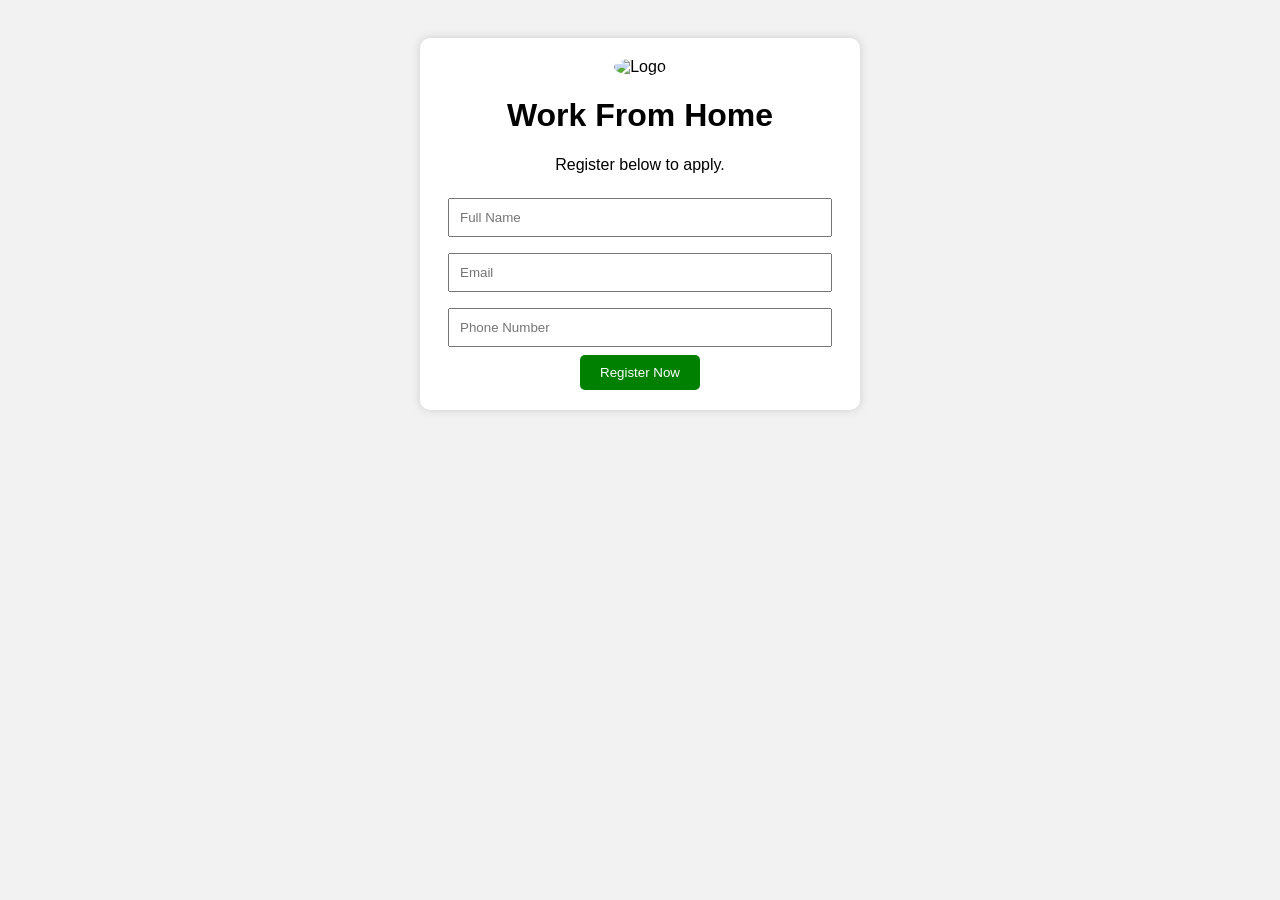
==== index.html @ 86c13df9 "Update index.html" ====
<!DOCTYPE html>
<html>
<head>
<title>Work From Home</title>
<style>
body{
font-family:Arial;
background:#f2f2f2;
text-align:center;
padding:30px;
}
.container{
background:white;
padding:20px;
border-radius:10px;
max-width:400px;
margin:auto;
box-shadow:0 0 10px #ccc;
}
.logo{
width:80px;
height:80px;
border-radius:50%;
}
input{
width:90%;
padding:10px;
margin:8px 0;
}
button{
background:green;
color:white;
padding:10px 20px;
border:none;
border-radius:5px;
cursor:pointer;
}
</style>
</head>
<body>

<div class="container">

<img class="logo" src="IMG_20260729_225350.jpg" alt="Logo">

<h1>Work From Home</h1>
<p>Register below to apply.</p>

<form>
<input type="text" placeholder="Full Name" required><br>
<input type="email" placeholder="Email" required><br>
<input type="tel" placeholder="Phone Number" required><br>
<button type="submit">Register Now</button>
</form>

</div>

</body>
</html>
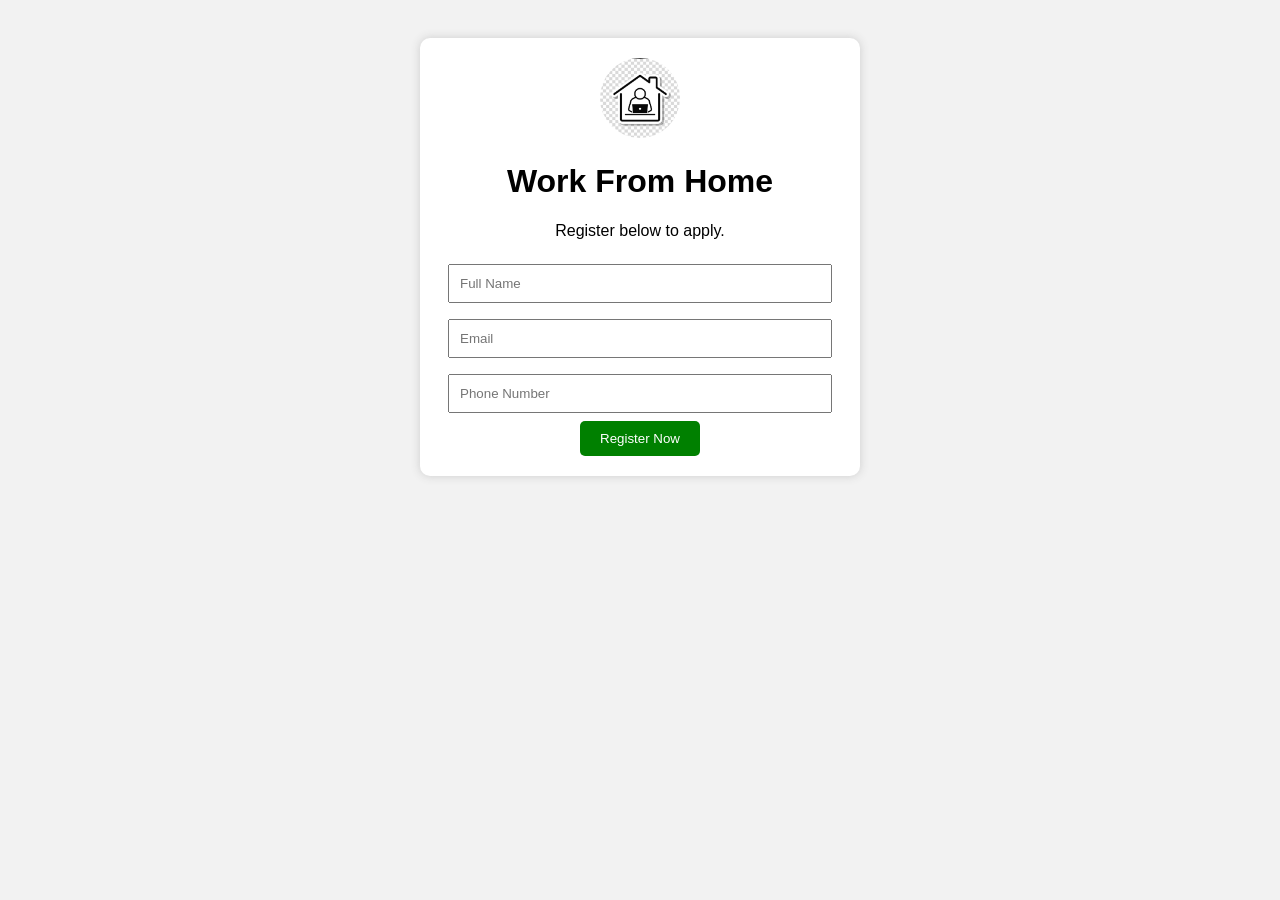
==== commit e5553251: "Update form to include action and name attributes" ====
--- a/index.html
+++ b/index.html
@@ -46,10 +46,10 @@
 <h1>Work From Home</h1>
 <p>Register below to apply.</p>
 
-<form>
-<input type="text" placeholder="Full Name" required><br>
-<input type="email" placeholder="Email" required><br>
-<input type="tel" placeholder="Phone Number" required><br>
+<form action="https://formspree.io/f/xkodevok" method="POST">
+<input type="text" name="name" placeholder="Full Name" required><br>
+<input type="email" name="email" placeholder="Email" required><br>
+<input type="tel" name="phone" placeholder="Phone Number" required><br>
 <button type="submit">Register Now</button>
 </form>
 
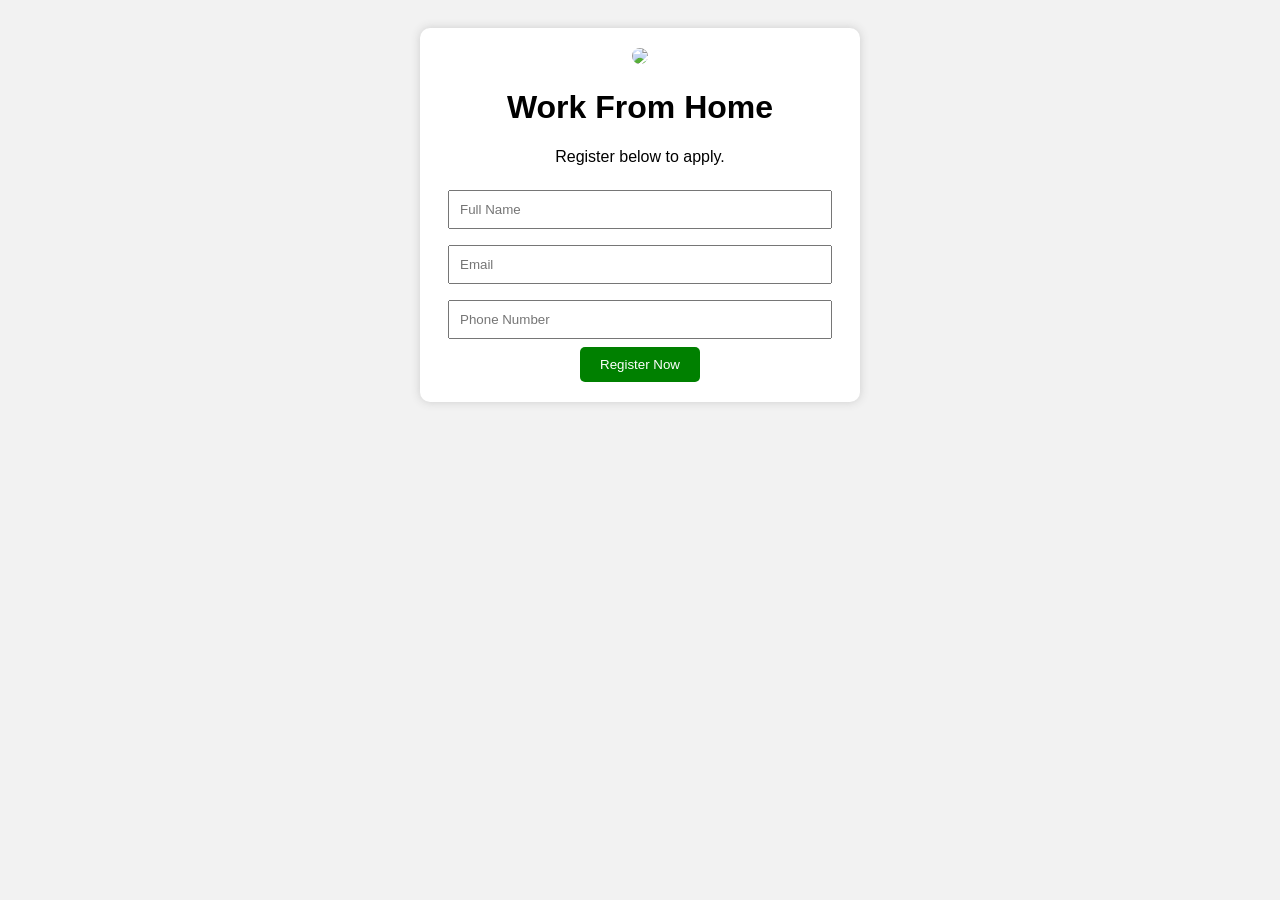
==== commit 98f42d82: "Modify form structure and input attributes Updated form action and input fields in index.html." ====
--- a/index.html
+++ b/index.html
@@ -7,19 +7,18 @@
 font-family:Arial;
 background:#f2f2f2;
 text-align:center;
-padding:30px;
+padding:20px;
 }
 .container{
 background:white;
+max-width:400px;
+margin:auto;
 padding:20px;
 border-radius:10px;
-max-width:400px;
-margin:auto;
 box-shadow:0 0 10px #ccc;
 }
-.logo{
+img{
 width:80px;
-height:80px;
 border-radius:50%;
 }
 input{
@@ -33,23 +32,21 @@
 padding:10px 20px;
 border:none;
 border-radius:5px;
-cursor:pointer;
 }
 </style>
 </head>
 <body>
 
 <div class="container">
-
-<img class="logo" src="IMG_20260729_225350.jpg" alt="Logo">
+<img src="IMG_20260729_220000.jpg">
 
 <h1>Work From Home</h1>
 <p>Register below to apply.</p>
 
-<form action="https://formspree.io/f/xkodevok" method="POST">
-<input type="text" name="name" placeholder="Full Name" required><br>
-<input type="email" name="email" placeholder="Email" required><br>
-<input type="tel" name="phone" placeholder="Phone Number" required><br>
+<form action="plans.html">
+<input type="text" placeholder="Full Name" required><br>
+<input type="email" placeholder="Email" required><br>
+<input type="tel" placeholder="Phone Number" required><br>
 <button type="submit">Register Now</button>
 </form>
 
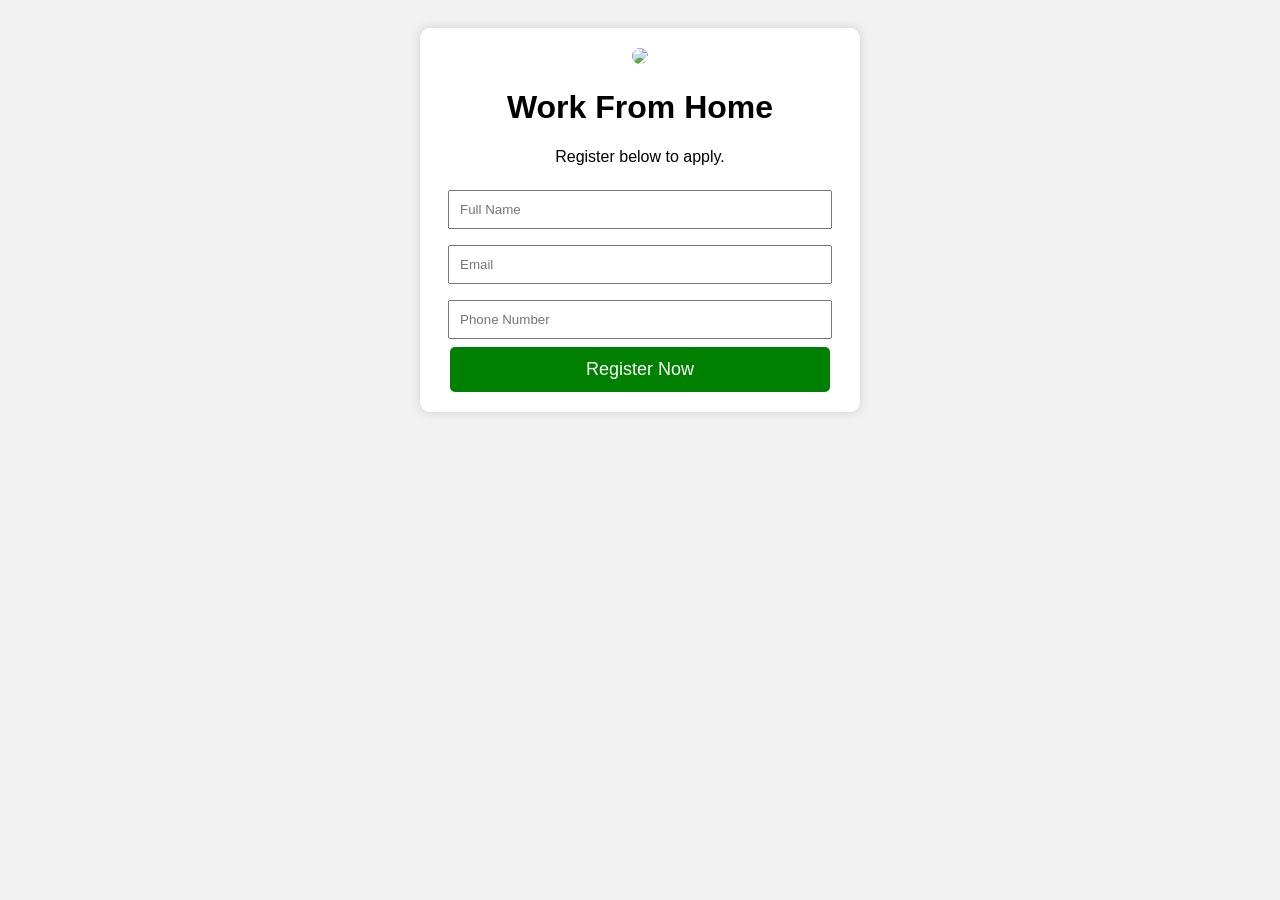
==== commit af4738bb: "Update index.html with charset and form changes Added meta charset and adjusted form inputs." ====
--- a/index.html
+++ b/index.html
@@ -1,7 +1,10 @@
- <!DOCTYPE html>
+ 
+<!DOCTYPE html>
 <html>
 <head>
+<meta charset="UTF-8">
 <title>Work From Home</title>
+
 <style>
 body{
 font-family:Arial;
@@ -10,7 +13,7 @@
 padding:20px;
 }
 .container{
-background:white;
+background:#fff;
 max-width:400px;
 margin:auto;
 padding:20px;
@@ -29,25 +32,37 @@
 button{
 background:green;
 color:white;
-padding:10px 20px;
+padding:12px;
 border:none;
 border-radius:5px;
+width:95%;
+font-size:18px;
 }
 </style>
+
 </head>
 <body>
 
 <div class="container">
+
 <img src="IMG_20260729_220000.jpg">
 
 <h1>Work From Home</h1>
+
 <p>Register below to apply.</p>
 
-<form action="plans.html">
-<input type="text" placeholder="Full Name" required><br>
-<input type="email" placeholder="Email" required><br>
-<input type="tel" placeholder="Phone Number" required><br>
-<button type="submit">Register Now</button>
+<form action="payment.html">
+
+<input type="text" placeholder="Full Name" required>
+
+<input type="email" placeholder="Email" required>
+
+<input type="tel" placeholder="Phone Number" required>
+
+<button type="submit">
+Register Now
+</button>
+
 </form>
 
 </div>
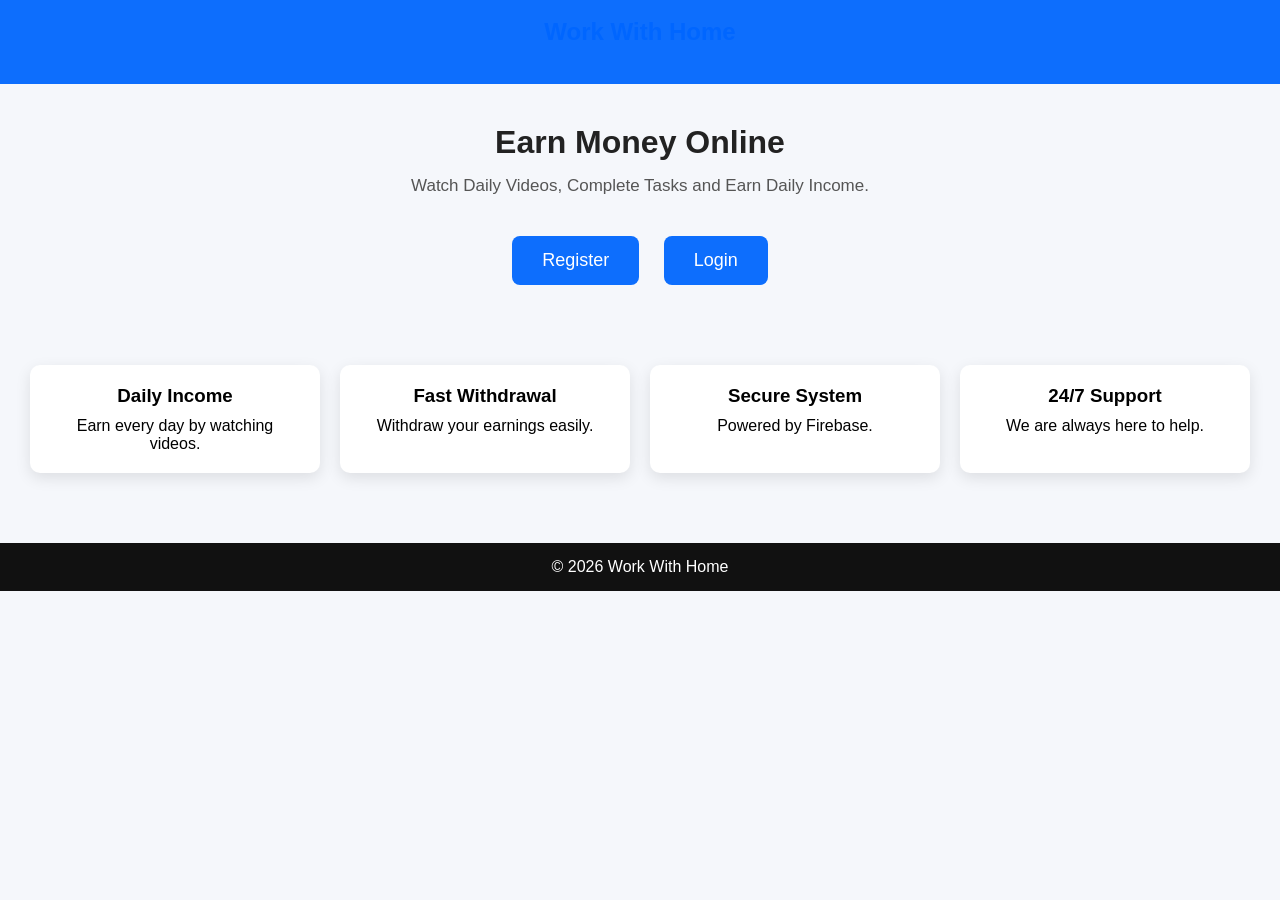
==== commit aa6191de: "Refactor index.html for improved layout and styling Updated title and added viewport meta tag. Enhan" ====
--- a/index.html
+++ b/index.html
@@ -1,71 +1,141 @@
- 
-<!DOCTYPE html>
-<html>
+ <!DOCTYPE html>
+<html lang="en">
 <head>
 <meta charset="UTF-8">
-<title>Work From Home</title>
+<meta name="viewport" content="width=device-width, initial-scale=1.0">
+<title>Work With Home</title>
+
+<link rel="stylesheet" href="css/style.css">
 
 <style>
+*{
+margin:0;
+padding:0;
+box-sizing:border-box;
+font-family:Arial,sans-serif;
+}
+
 body{
-font-family:Arial;
-background:#f2f2f2;
+background:#f5f7fb;
+}
+
+header{
+background:#0d6efd;
+color:#fff;
+padding:18px;
 text-align:center;
-padding:20px;
 }
-.container{
-background:#fff;
-max-width:400px;
-margin:auto;
+
+.hero{
+padding:40px 20px;
+text-align:center;
+}
+
+.hero h1{
+font-size:32px;
+margin-bottom:15px;
+color:#222;
+}
+
+.hero p{
+font-size:17px;
+color:#555;
+margin-bottom:30px;
+}
+
+.btn{
+display:inline-block;
+padding:14px 30px;
+background:#0d6efd;
+color:white;
+text-decoration:none;
+border-radius:8px;
+margin:10px;
+font-size:18px;
+}
+
+.btn:hover{
+background:#084298;
+}
+
+.features{
+display:grid;
+grid-template-columns:repeat(auto-fit,minmax(220px,1fr));
+gap:20px;
+padding:30px;
+}
+
+.card{
+background:white;
 padding:20px;
 border-radius:10px;
-box-shadow:0 0 10px #ccc;
+box-shadow:0 5px 15px rgba(0,0,0,.1);
+text-align:center;
 }
-img{
-width:80px;
-border-radius:50%;
+
+.card h3{
+margin-bottom:10px;
 }
-input{
-width:90%;
-padding:10px;
-margin:8px 0;
-}
-button{
-background:green;
+
+footer{
+margin-top:40px;
+background:#111;
 color:white;
-padding:12px;
-border:none;
-border-radius:5px;
-width:95%;
-font-size:18px;
+text-align:center;
+padding:15px;
 }
 </style>
 
 </head>
 <body>
 
-<div class="container">
+<header>
+<h2>Work With Home</h2>
+</header>
 
-<img src="IMG_20260729_220000.jpg">
+<section class="hero">
 
-<h1>Work From Home</h1>
+<h1>Earn Money Online</h1>
 
-<p>Register below to apply.</p>
+<p>
+Watch Daily Videos, Complete Tasks and Earn Daily Income.
+</p>
 
-<form action="payment.html">
+<a href="register.html" class="btn">Register</a>
 
-<input type="text" placeholder="Full Name" required>
+<a href="login.html" class="btn">Login</a>
 
-<input type="email" placeholder="Email" required>
+</section>
 
-<input type="tel" placeholder="Phone Number" required>
+<section class="features">
 
-<button type="submit">
-Register Now
-</button>
+<div class="card">
+<h3>Daily Income</h3>
+<p>Earn every day by watching videos.</p>
+</div>
 
-</form>
+<div class="card">
+<h3>Fast Withdrawal</h3>
+<p>Withdraw your earnings easily.</p>
+</div>
 
+<div class="card">
+<h3>Secure System</h3>
+<p>Powered by Firebase.</p>
 </div>
+
+<div class="card">
+<h3>24/7 Support</h3>
+<p>We are always here to help.</p>
+</div>
+
+</section>
+
+<footer>
+
+© 2026 Work With Home
+
+</footer>
 
 </body>
 </html>
--- a/css/style.css
+++ b/css/style.css
@@ -0,0 +1,59 @@
+*{
+margin:0;
+padding:0;
+box-sizing:border-box;
+font-family:Arial,sans-serif;
+}
+
+body{
+background:#f5f5f5;
+}
+
+.container{
+width:95%;
+max-width:450px;
+margin:40px auto;
+background:#fff;
+padding:20px;
+border-radius:10px;
+box-shadow:0 0 10px rgba(0,0,0,.2);
+}
+
+h2{
+text-align:center;
+margin-bottom:20px;
+color:#0066ff;
+}
+
+input{
+width:100%;
+padding:12px;
+margin:10px 0;
+border:1px solid #ccc;
+border-radius:5px;
+}
+
+button{
+width:100%;
+padding:12px;
+background:#0066ff;
+color:#fff;
+border:none;
+border-radius:5px;
+font-size:16px;
+cursor:pointer;
+}
+
+button:hover{
+background:#004bcc;
+}
+
+a{
+text-decoration:none;
+color:#0066ff;
+}
+
+.center{
+text-align:center;
+margin-top:15px;
+}
